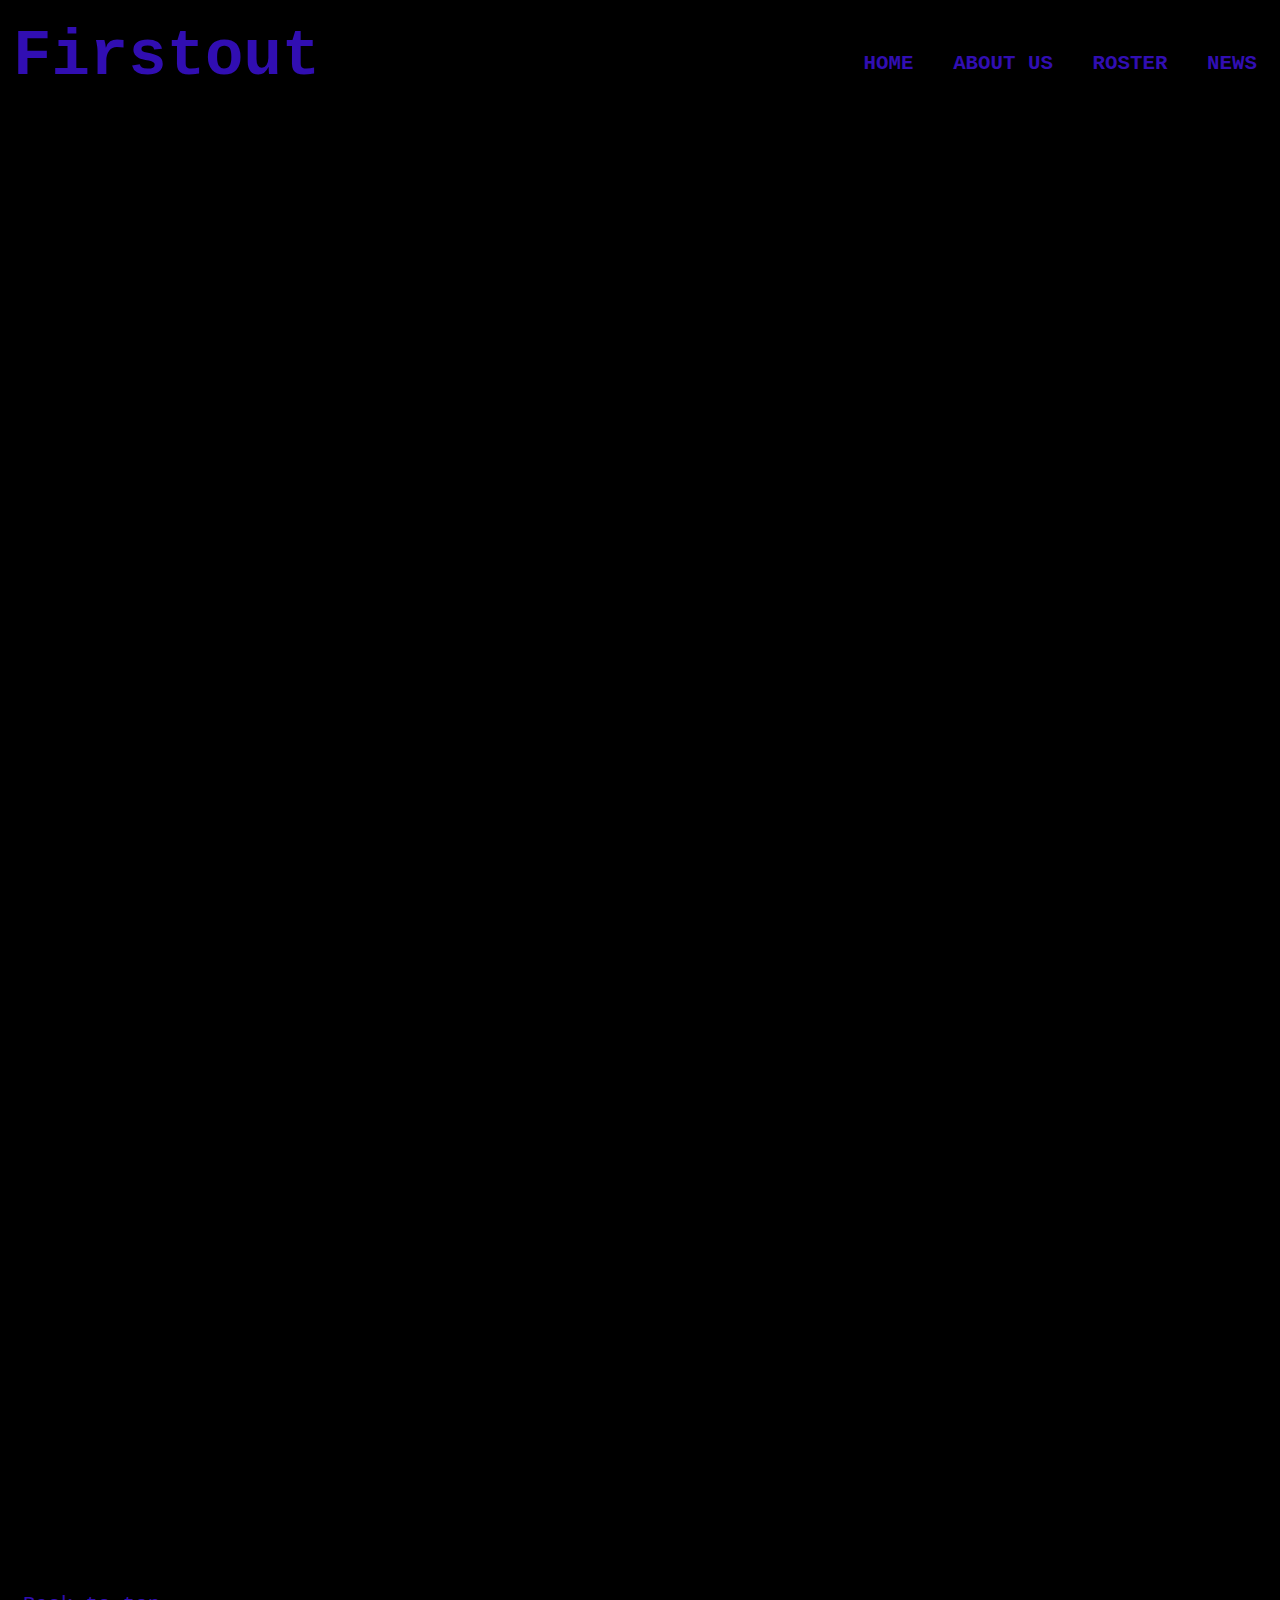
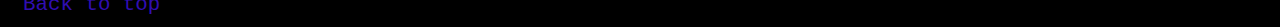
==== index.html @ 47cfa0ea "Add files via upload" ====
<!doctype html>
    
    <!-- Where invisible elements of a page are stored -->
    <head>
        <!-- The name for the web's tab -->
        <title> Firstout </title>
        <meta charset = "utf-8">
        <link rel="stylesheet" href="https://maxcdn.bootstrapcdn.com/bootstrap/4.0.0-beta.2/css/bootstrap.min.css" integrity="sha384-PsH8R72JQ3SOdhVi3uxftmaW6Vc51MKb0q5P2rRUpPvrszuE4W1povHYgTpBfshb" crossorigin="anonymous">
        
        <!-- A link to the directories css file -->
		<link href="style.css" rel="stylesheet" type="text/css">
    </head>


<!-- ================================================================ -->


    <!-- Where visible elements of a page are stored -->
    <body>
        
        <!-- Where introductory elements and navigational tools are found -->
        <header>
            
            <div class = "topOfPage">
                
                <!-- Putting the Nav bar before teamName helps with positioning -->
                <ul class = "top-navigation">
                    <li><a href = "">HOME</a></li>
                    <li><a href = "">ABOUT US</a></li>
                    <li><a href = "roster.html">ROSTER</a></li>
                    <li><a href = "">NEWS</a></li>
                </ul>
            </div>
            
            <div class = "hero">
                <h1><a href = "index.html">Firstout</a></h1>
            </div>
            
            <div class="backToTop"> <a href = "">Back to top</a> </div>
            
        </header>
             
    </body>
---- style.css ----
header
{
    background-image: linear-gradient(rgba(0,0,0,0),rgba(0,0,0,0.3)), url(images/overwatchBack.jpg);
    background-size: cover;
    height: cover;
    width: cover;
}

.hero h1 a
{
    margin-left: 5px;
    text-decoration: none;
    font-size: 200%;
    color: #310eb2;
}

body
{
    background-color:#000;
    font-family: monospace, serif;
}

.top-navigation
{
    float: right;
    
}

.top-navigation li
{
    display:inline-block;
    margin: 15px;
}

.top-navigation li a
{
    color: #310eb2;
    text-decoration: none;
    font-weight: bold;
    font-size: 130%;
}

.backToTop
{
    margin-top: 1500px;
    
}

#roster
{
    margin-top: 0px;
}

.backToTop a
{
    margin-left: 15px;
    text-decoration: none;
    color: #310eb2;
    font-size: 130%;
}

.rosterGroup:before
{
    width:95vw;
    height:1px;
    background-color:#310eb2;
    display: block;
    content: " ";
    margin: 0 auto;
    margin-top: 25px;
    margin-bottom: 10px;
}

.tile
{
    font-family: Palatino;
    text-align: center;
    color: #310eb2;
}

.tile h1
{
    border-left-style: solid;
    
}

.tile img
{
    display: block;
    margin: auto;
    height: auto;
    width: 30%;
}

#pepe img
{
    height: 250px;
}

.tile p
{
    text-align: center;
    font-size: 30px;
    color: black;
}
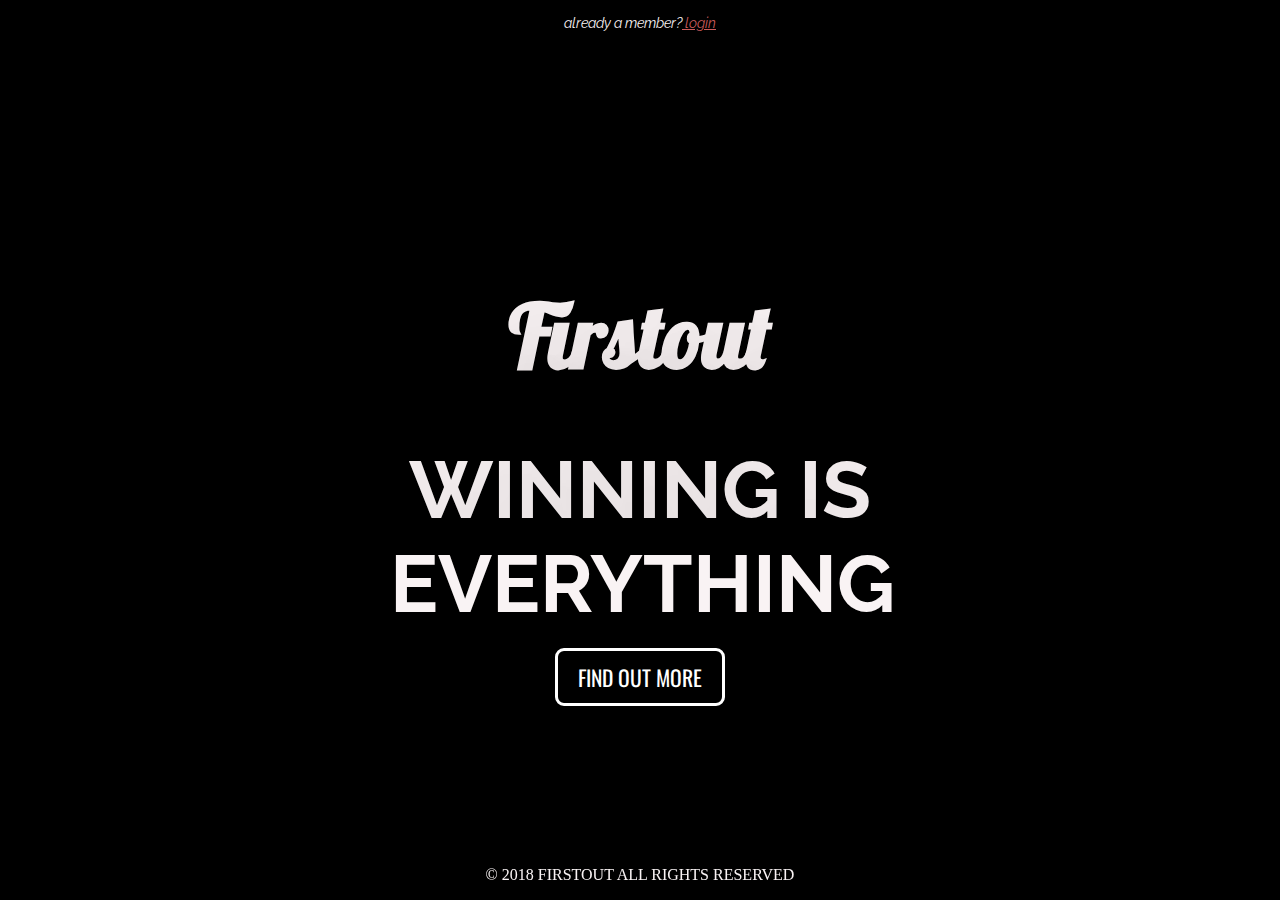
==== commit 6546d18c: "Add files via upload" ====
--- a/index.html
+++ b/index.html
@@ -5,39 +5,38 @@
         <!-- The name for the web's tab -->
         <title> Firstout </title>
         <meta charset = "utf-8">
+        
+        <meta name="keywords" content="Firstout, First out, Esports, Gaming, Overwatch, sweatypeasant, Pepe, trythunder, kiro, firstout">
+        <meta name="description" content="The official web page of Firstout. You can register to keep up to date with the team's news as well as purchase insider merch.">
+        <meta name="viewport" content="width=device-width, initial-scale=1.0">
+        
         <link rel="stylesheet" href="https://maxcdn.bootstrapcdn.com/bootstrap/4.0.0-beta.2/css/bootstrap.min.css" integrity="sha384-PsH8R72JQ3SOdhVi3uxftmaW6Vc51MKb0q5P2rRUpPvrszuE4W1povHYgTpBfshb" crossorigin="anonymous">
         
+        <link href="animate.css" rel="stylesheet">
+        <!-- A CDN link to jQuery -->
+        <script src="https://ajax.googleapis.com/ajax/libs/jquery/3.2.1/jquery.min.js"></script>
+        
+        <link rel="shortcut icon" href="images/FO.PNG"/>
         <!-- A link to the directories css file -->
-		<link href="style.css" rel="stylesheet" type="text/css">
+		<link href="index.css" rel="stylesheet" type="text/css">
     </head>
 
 
 <!-- ================================================================ -->
 
-
-    <!-- Where visible elements of a page are stored -->
     <body>
+        <p class="topOfLanding">Already a member?<a class="loginLink" href="login.html"> login</a></p>
+        <section class="mainLandingSection">
+                <div class="landingTitle">
+                    <div class="content">
+                        <h2>Firstout</h2>
+                        <h1>WINNING IS EVERYTHING</h1>
+                        <a class="landingButton" href ="aboutUs.html">Find Out More</a>
+                    </div>
+                </div>
+                
+            </section>
         
-        <!-- Where introductory elements and navigational tools are found -->
-        <header>
-            
-            <div class = "topOfPage">
-                
-                <!-- Putting the Nav bar before teamName helps with positioning -->
-                <ul class = "top-navigation">
-                    <li><a href = "">HOME</a></li>
-                    <li><a href = "">ABOUT US</a></li>
-                    <li><a href = "roster.html">ROSTER</a></li>
-                    <li><a href = "">NEWS</a></li>
-                </ul>
-            </div>
-            
-            <div class = "hero">
-                <h1><a href = "index.html">Firstout</a></h1>
-            </div>
-            
-            <div class="backToTop"> <a href = "">Back to top</a> </div>
-            
-        </header>
-             
-    </body>+        <p class="bottomOfTitle">© 2018 FIRSTOUT ALL RIGHTS RESERVED</p>
+      
+      </body>--- a/index.css
+++ b/index.css
@@ -0,0 +1,123 @@
+@import url('https://fonts.googleapis.com/css?family=Raleway');
+@import url('https://fonts.googleapis.com/css?family=Oswald');
+@import url('https://fonts.googleapis.com/css?family=Abril+Fatface|Lobster');
+
+body, html
+{
+    margin: 0;
+    padding: 0;
+    width: 100%;
+    height: 100%;
+}
+
+.hero h1
+{
+    padding-top: 25px;
+}
+
+.hero h1 a
+{
+    margin-left: 5px;
+    text-decoration: none;
+    font-size: 200%;
+    color: #310eb2;
+}
+
+body
+{
+    background-color:#000;
+}
+
+.mainLandingSection
+{
+    height: 100%;
+    width: 100%;
+    margin: auto;
+    background: linear-gradient(rgba(0,0,0,0.0),rgba(0,0,0,0.4)),url(images/richmond.jpg) no-repeat 50% 50%;
+    display: table;
+    top: 0;
+    background-size: cover;
+}
+.mainLandingSection .landingTitle
+{
+    display: table-cell;
+    vertical-align: middle;
+    width: 100%;
+    max-width: none;
+}
+.content
+{
+    margin: 0 auto;
+    text-align: center;
+    max-width: 500px;
+}
+
+.content h1
+{
+    font-family: 'Raleway', sans-serif;
+    color: #F9F3F4;
+    text-shadow: 0px 0px 300px #000;
+    font-size: 500%;
+    margin-bottom: 30px;
+}
+
+.content h2
+{
+    font-family: 'Lobster', sans-serif;
+    color: #F9F3F4;
+    text-shadow: 0px 0px 100px #000;
+    font-size: 550%;
+    margin-bottom: 0px;
+}
+.landingButton
+{
+    border-radius: 9px;
+    font-family: 'Oswald', sans-serif;
+    color: white;
+    font-size: 135%;
+    padding: 10px 20px;
+    border: solid white 3px;
+    text-transform: uppercase;
+    text-decoration: none;
+}
+
+.topOfLanding
+{
+    width: 100%;
+    position: fixed;
+    left: 37.5%;
+    margin-left: -37.5%;
+    background-color: black;
+    font-family: 'Raleway', sans-serif;
+    color: #F9F3F4;
+    text-transform: lowercase;
+    font-size: 90%;
+    text-align: center;
+    font-style: italic;
+}
+
+.loginLink
+{
+    color: indianred;
+}
+.loginLink:hover
+{
+    text-decoration: none;
+    color:white;
+}
+
+.landingButton:hover
+{
+    color: indianred;
+    border: solid white 3px;
+    text-decoration: none;
+}
+
+
+.bottomOfTitle
+{
+    color:#F9F3F4;
+    position: fixed; 
+    bottom: 0; width:100%; 
+    text-align: center;
+}